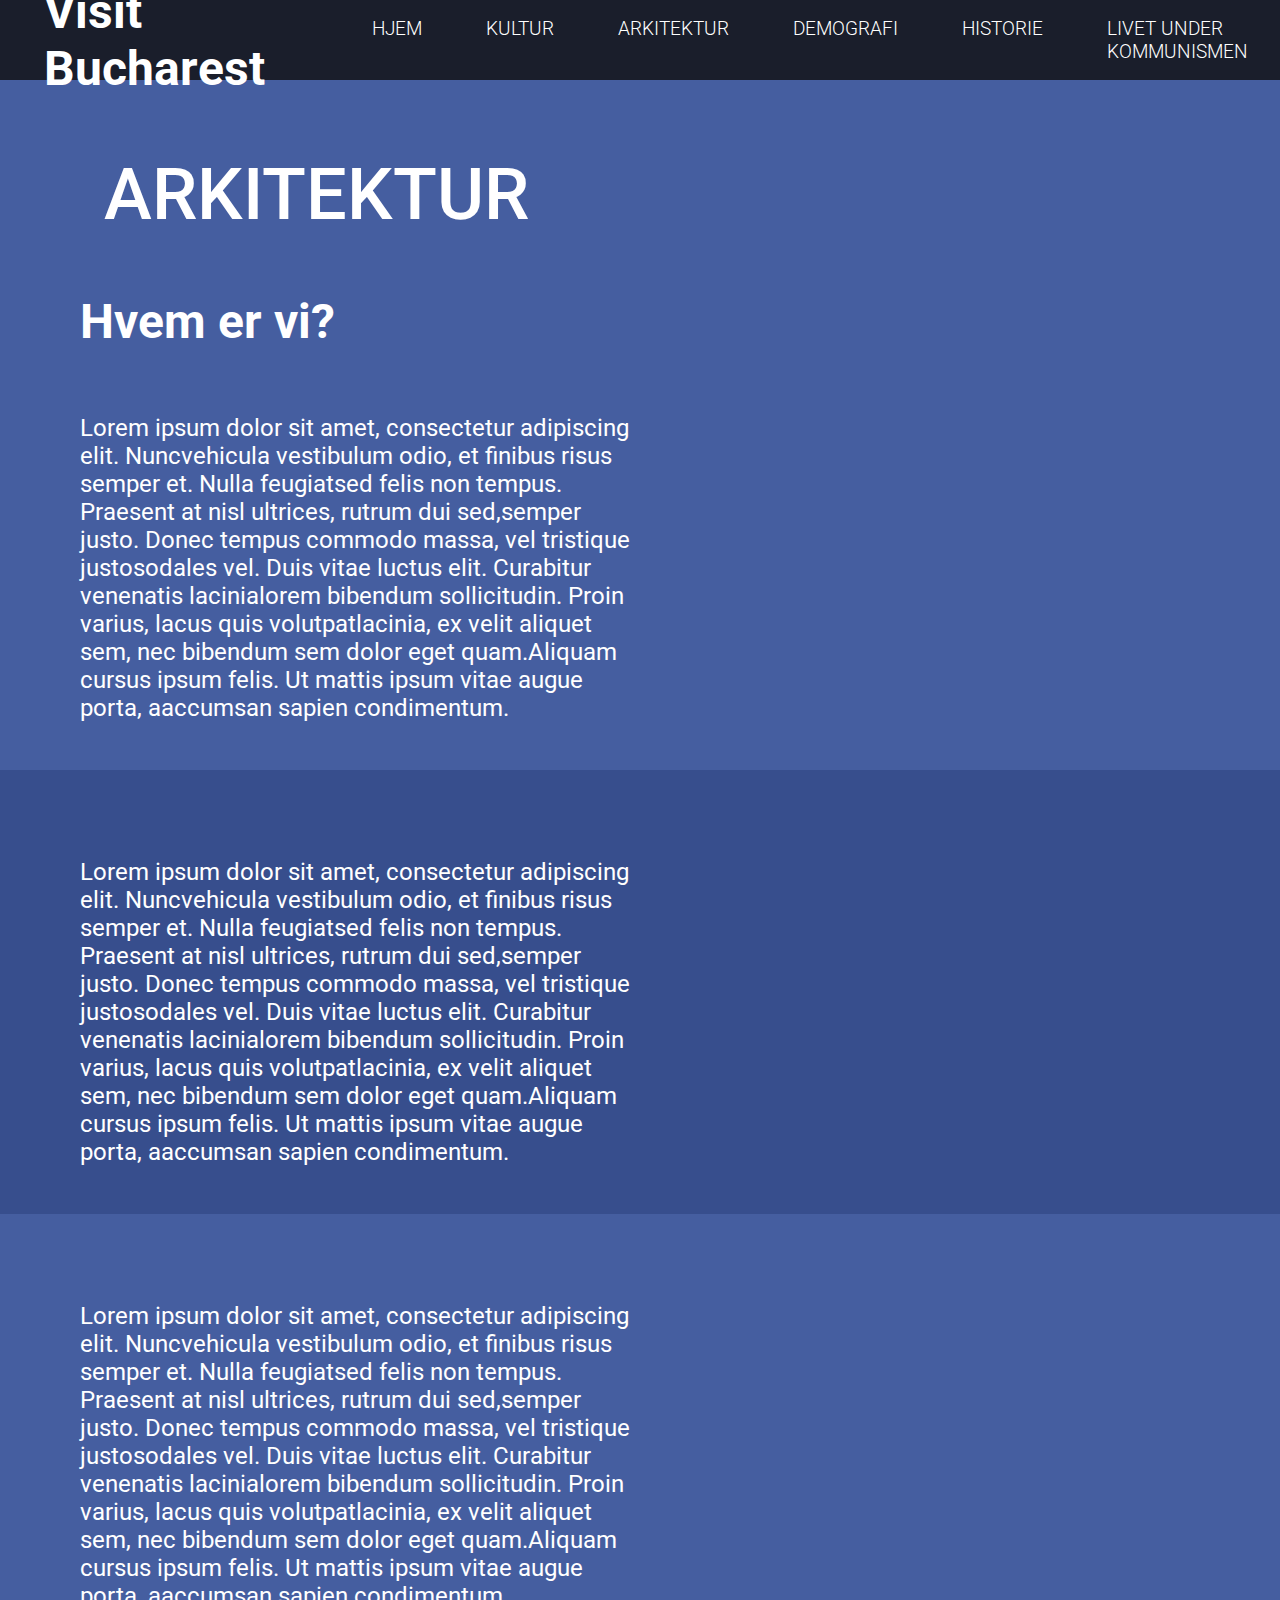
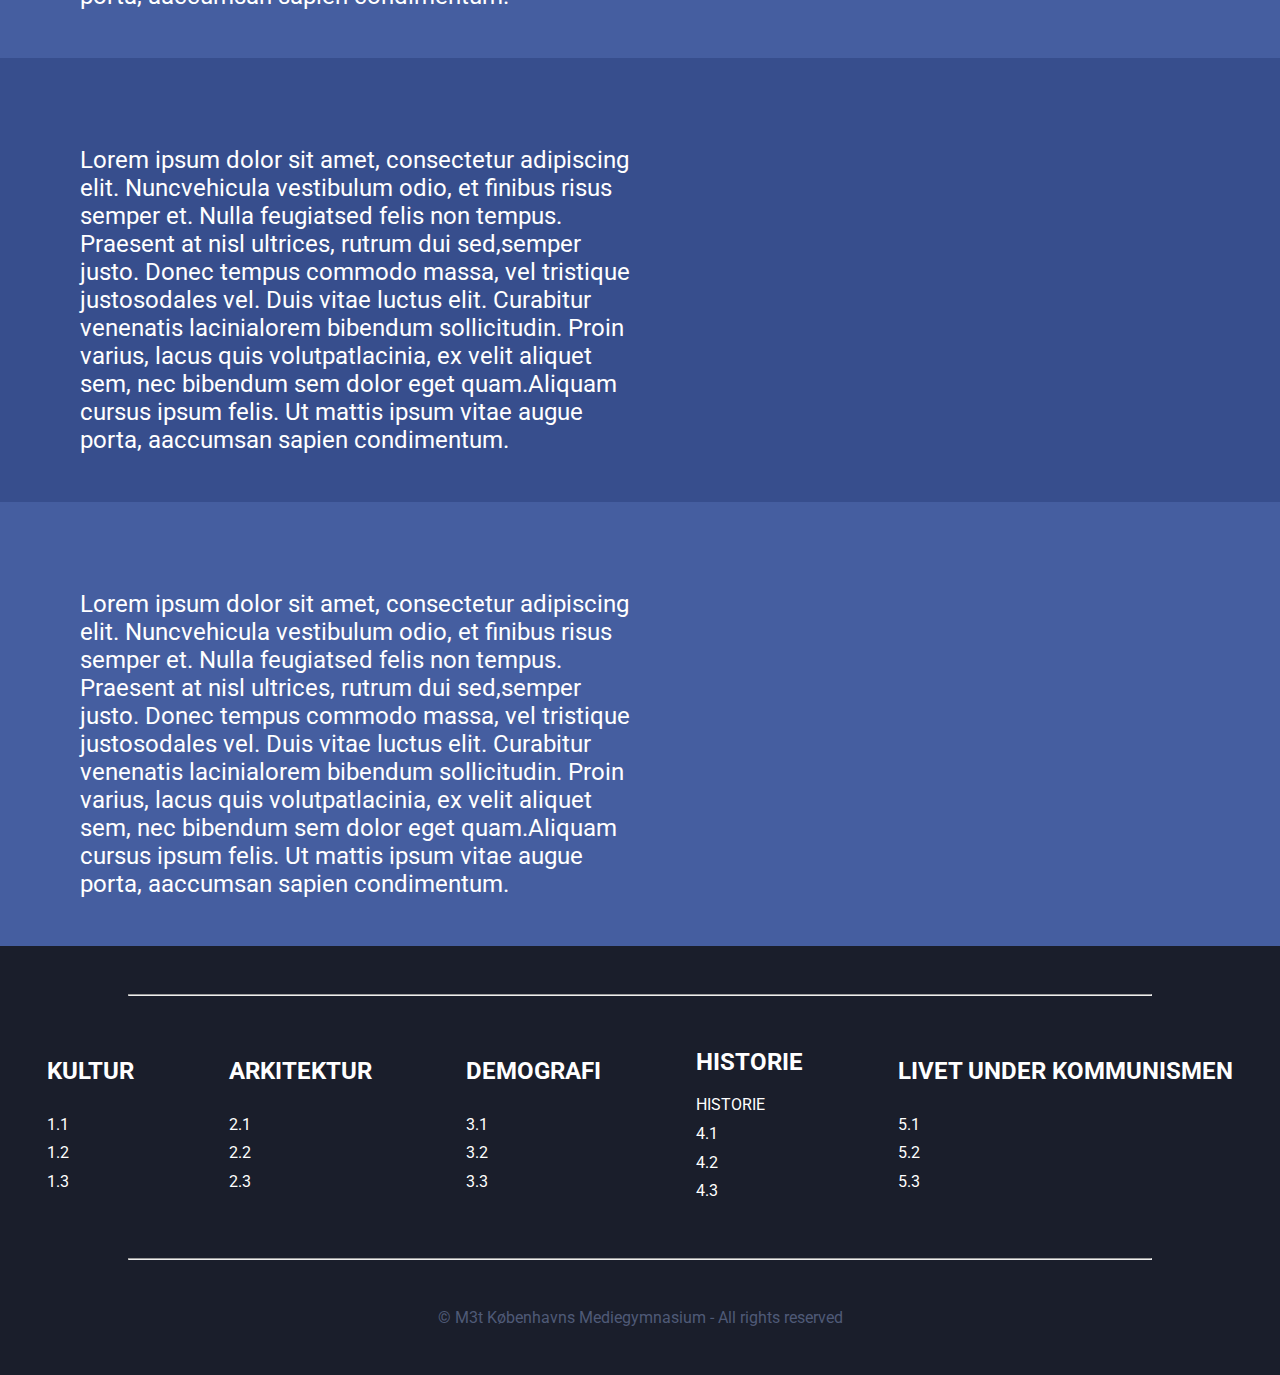
==== ARKITEKTUR.html @ 534c0a72 "Alt sat op" ====
<!-- IKKE ÆNDRE NOGET HER! GÅ LÆNGERE NED -->

<!DOCTYPE html>
<html lang="en">
  <head>
    <meta charset="UTF-8" />
    <meta http-equiv="X-UA-Compatible" content="IE=edge" />
    <meta name="viewport" content="width=device-width, initial-scale=1.0" />

    <link rel="stylesheet" href="styles.css" />
    <link rel="preconnect" href="https://fonts.googleapis.com" />
    <link rel="preconnect" href="https://fonts.gstatic.com" crossorigin />
    <link href="https://fonts.googleapis.com/css2?family=Roboto:wght@100;300;400;500;700;900&display=swap" rel="stylesheet"/>

    <script src="https://kit.fontawesome.com/5b50521b88.js" crossorigin="anonymous"></script>

    <title>Visit Bucharest</title>
    
  </head>


  <body>
    <div class="main_wrapper">
      <nav class="navbar">
        <div class="navbar-logo"><a href="index.html"><h1>Visit Bucharest</h1></a></div>
        <a href="#" class="nav-btn"><i class="fa-solid fa-bars"></i></a>
        <div class="navbar-links">
          <ul>
            <li><a href="index.html">HJEM</a></li>
            <li><a href="KULTUR.html">KULTUR</a></li>
            <li><a href="ARKITEKTUR.html">ARKITEKTUR</a></li>
            <li><a href="DEMOGRAFI.html">DEMOGRAFI</a></li>
            <li><a href="HISTORIE.html">HISTORIE</a></li>
            <li><a href="KOMMUNISMEN.html">LIVET UNDER KOMMUNISMEN</a></li>
          </ul>
        </div>
      </nav>



<!-- BEGYND AT ÆNDRE HERFRA! IKKE FØR! -->



      <!-- HER KAN I INTRODUCERE HVAD JERES SIDE HANDLER OM - MERE OVEROVDNET-->
      <!-- Jeg foreslår at i går op under View og slår Word Wrap til. Det er nemmere at overskue -->
      <div class="main-content">
        <!-- TITLE -->
        <h1 class="main-header">ARKITEKTUR</h1>
        <!-- SUBTITLE -->
        <h2 class="sub-header">Hvem er vi?</h2>
        <div class="main-info">
          <!-- TEKST -->
          <p class="main-paragraph">Lorem ipsum dolor sit amet, consectetur adipiscing elit. Nuncvehicula vestibulum odio, et finibus risus semper et. Nulla feugiatsed felis non tempus. Praesent at nisl ultrices, rutrum dui sed,semper justo. Donec tempus commodo massa, vel tristique justosodales vel. Duis vitae luctus elit. Curabitur venenatis lacinialorem bibendum sollicitudin. Proin varius, lacus quis volutpatlacinia, ex velit aliquet sem, nec bibendum sem dolor eget quam.Aliquam cursus ipsum felis. Ut mattis ipsum vitae augue porta, aaccumsan sapien condimentum.</p>
          <!-- BILLEDE -->
          <img src="" alt="" class="main-img" width="40%"/>
        </div>
      </div>

      

      <!-- CONTENT PÅ SIDEN -->

      
      <!-- Hvis i vil have forskellige baggrundsfarver på de forskellige kategorier, skal i bare 
      ændre div class fra "main-content2" til "main-content3" - i kan skifte imellem dem hver gang  -->

      <!-- HER KAN I GÅ I DYBDEN MED JERES EMNE  -->
      <div class="main-content2">
        <!-- SUBTITLE -->
        <h2 class="sub-header"></h2>
        <div class="main-info2">
          <!-- TEKST -->
          <p class="main-paragraph2">Lorem ipsum dolor sit amet, consectetur adipiscing elit. Nuncvehicula vestibulum odio, et finibus risus semper et. Nulla feugiatsed felis non tempus. Praesent at nisl ultrices, rutrum dui sed,semper justo. Donec tempus commodo massa, vel tristique justosodales vel. Duis vitae luctus elit. Curabitur venenatis lacinialorem bibendum sollicitudin. Proin varius, lacus quis volutpatlacinia, ex velit aliquet sem, nec bibendum sem dolor eget quam.Aliquam cursus ipsum felis. Ut mattis ipsum vitae augue porta, aaccumsan sapien condimentum.</p>
          <!-- BILLEDE -->
          <img src="" alt="" class="main-img2" width="40%"/>
        </div>
      </div>


      <div class="main-content3">
        <!-- SUBTITLE -->
        <h2 class="sub-header"></h2>
        <div class="main-info2">
          <!-- TEKST -->
          <p class="main-paragraph2">Lorem ipsum dolor sit amet, consectetur adipiscing elit. Nuncvehicula vestibulum odio, et finibus risus semper et. Nulla feugiatsed felis non tempus. Praesent at nisl ultrices, rutrum dui sed,semper justo. Donec tempus commodo massa, vel tristique justosodales vel. Duis vitae luctus elit. Curabitur venenatis lacinialorem bibendum sollicitudin. Proin varius, lacus quis volutpatlacinia, ex velit aliquet sem, nec bibendum sem dolor eget quam.Aliquam cursus ipsum felis. Ut mattis ipsum vitae augue porta, aaccumsan sapien condimentum.</p>
          <!-- BILLEDE -->
          <img src="" alt="" class="main-img2" width="40%"/>
        </div>
      </div>


      <div class="main-content2">
        <!-- SUBTITLE -->
        <h2 class="sub-header"></h2>
        <div class="main-info2">
          <!-- TEKST -->
          <p class="main-paragraph2">Lorem ipsum dolor sit amet, consectetur adipiscing elit. Nuncvehicula vestibulum odio, et finibus risus semper et. Nulla feugiatsed felis non tempus. Praesent at nisl ultrices, rutrum dui sed,semper justo. Donec tempus commodo massa, vel tristique justosodales vel. Duis vitae luctus elit. Curabitur venenatis lacinialorem bibendum sollicitudin. Proin varius, lacus quis volutpatlacinia, ex velit aliquet sem, nec bibendum sem dolor eget quam.Aliquam cursus ipsum felis. Ut mattis ipsum vitae augue porta, aaccumsan sapien condimentum.</p>
          <!-- BILLEDE -->
          <img src="" alt="" class="main-img2" width="40%"/>
        </div>
      </div>


      <div class="main-content3">
        <!-- SUBTITLE -->
        <h2 class="sub-header"></h2>
        <div class="main-info2">
          <!-- TEKST -->
          <p class="main-paragraph2">Lorem ipsum dolor sit amet, consectetur adipiscing elit. Nuncvehicula vestibulum odio, et finibus risus semper et. Nulla feugiatsed felis non tempus. Praesent at nisl ultrices, rutrum dui sed,semper justo. Donec tempus commodo massa, vel tristique justosodales vel. Duis vitae luctus elit. Curabitur venenatis lacinialorem bibendum sollicitudin. Proin varius, lacus quis volutpatlacinia, ex velit aliquet sem, nec bibendum sem dolor eget quam.Aliquam cursus ipsum felis. Ut mattis ipsum vitae augue porta, aaccumsan sapien condimentum.</p>
          <!-- BILLEDE -->
          <img src="" alt="" class="main-img2" width="40%"/>
        </div>
      </div>



<!-- I BEHØVER IKKE AT ÆNDRE NOGET I FOOTEREN, MEN I KAN GODT HVIS DET ER -->



      <footer class="footer">
        <hr class="footer-divider" />
        <div class="footer-links-wrapper">
          <div class="footer-links-item">
            <a href="KULTUR.html"><h2>KULTUR</h2></a>
            <a href="">1.1</a>
            <a href="">1.2</a>
            <a href="">1.3</a>
          </div>
          <div class="footer-links-item">
            <a href="ARKITEKTUR.html"><h2>ARKITEKTUR</h2></a>
            <a href="">2.1</a>
            <a href="">2.2</a>
            <a href="">2.3</a>
          </div>
          <div class="footer-links-item">
            <a href="DEMOGRAFI.html"><h2>DEMOGRAFI</h2></a>
            <a href="">3.1</a>
            <a href="">3.2</a>
            <a href="">3.3</a>
          </div>
          <div class="footer-links-item">
            <h2>HISTORIE</h2>
            <a href="HISTORIE.html">HISTORIE</a>
            <a href="">4.1</a>
            <a href="">4.2</a>
            <a href="">4.3</a>
          </div>
          <div class="footer-links-item">
            <a href="KOMMUNISMEN.html"><h2>LIVET UNDER KOMMUNISMEN</h2></a>
            <a href="">5.1</a>
            <a href="">5.2</a>
            <a href="">5.3</a>
          </div>
        </div>

        <hr class="footer-divider" />

        <div class="website-rights">
          <p>© M3t Københavns Mediegymnasium - All rights reserved</p>
        </div>
      </footer>
    </div>
  </body>
</html>
---- styles.css ----
/*  Definitions  */

:root {
    --light-blue: #455ea0;
    --dark-blue: #1a1e2b;
    --orange: #ef421c;
}

* {
    box-sizing: border-box;
    font-family: 'Roboto', sans-serif;
    -ms-overflow-style: none;
    scrollbar-width: none;
    list-style: none;
}

/*  Styling  */

body {
    padding: 0;
    margin: 0;
    background-color: var(--light-blue);
}

.main-wrapper {
    width: 100%;
}

.navbar {
    height: 5rem;
    display: flex;
    justify-content: space-between;
    align-items: center;
    background-color: var(--dark-blue);
    color: #fff;
}

.navbar-logo a {
    margin: .5rem .75rem;
    text-decoration: none;
    color: #fff;
    padding: 2rem;
    display: block;
    font-size: 1.5rem;
    transition: .3s;
    font-weight: 300;
    list-style: none;

}

.navbar-links ul {
    margin: 0;
    padding: 0;
    display: flex;
}

.navbar-links li {
    list-style: none;
}

.navbar-links li a {
    text-decoration: none;
    color: #fff;
    padding: 2rem;
    display: block;
    font-size: 1.2rem;
    transition: .3s;
    font-weight: 300;
}

.navbar-links li a:hover{
    color: var(--orange);
}

.nav-btn {
    display: none;
    flex-direction: column;
    justify-content: space-between;
    position: absolute;
    top: .5rem;
    right: .5rem;
    padding:.5rem 1rem;
    font-size: 2.75rem;
    color: #fff;
    text-decoration: none;
}

.main-content {
    padding: 1.5rem 5rem;
}

.main-info {
    display: flex;
}

.main-content h1 {
    font-size: 4.5rem;
    color: #fff;
    padding-bottom: .5rem;
    padding-left: 1.5rem;
    font-weight: 500;
}

.main-content p {
    color: #fff;
    font-size: 1.5rem;
    max-width:  50%;
}

.main-content h2 {
    color: #fff;
    font-size: 3rem;
}   

.main-img {
    padding: 1.5rem 3rem;
}

.main-content2 {
    padding: 1.5rem 5rem;
    background-color: #374e8d;
}

.main-info2 {
    display: flex;
}

.main-content2 h1 {
    font-size: 4.5rem;
    color: #fff;
    padding-bottom: .5rem;
    padding-left: 1.5rem;
    font-weight: 500;
}

.main-content2 p {
    color: #fff;
    font-size: 1.5rem;
    max-width:  50%;
}

.main-content2 h2 {
    color: #fff;
    font-size: 3rem;
}   

.main-img2 {
    padding: 1.5rem 3rem;
}

.main-content3 {
    padding: 1.5rem 5rem;
}

.main-info3 {
    display: flex;
}

.main-content3 h1 {
    font-size: 4.5rem;
    color: #fff;
    padding-bottom: .5rem;
    padding-left: 1.5rem;
    font-weight: 500;
}

.main-content3 p {
    color: #fff;
    font-size: 1.5rem;
    max-width:  50%;
}

.main-content3 h2 {
    color: #fff;
    font-size: 3rem;
}   

.main-img3 {
    padding: 1.5rem 3rem;
}

.main-hashtag {
    display: flex;
    justify-content: center;
}

.footer {
    padding: 1rem 0 2rem 0;
    background-color: var(--dark-blue);
    
}

.footer-links-wrapper {
    display: flex;
    justify-content: space-around;
    align-items: center;
    margin-bottom: 3rem;
}

.footer-links-item {
    color: #fff;
    display: flex;
    flex-direction: column;
}

.footer-links-item a {
    padding-bottom: .6rem;
    color: #fff;
    text-decoration: none;
    transition: .3s;
}

.footer-links-item a:hover {
    color: var(--orange);
}

.footer-divider {
    color: #4f5a77;
    margin: 2rem 10% 2rem 10%;
}

.sponsors {
    display: flex;
    justify-content: space-around;
    align-items: center;
}

.img-sponsor {
    width: 12.5rem;
}

.website-rights {
    color: #4f5a77;
    display: flex;
    justify-content: center;
}

@media screen and (max-width: 1023px) {
    .nav-btn {
        display: flex;
    }

    .navbar-links {
        display: none;
    }

    .img-sponsor {
        width: 6rem;
    }

    .main-content {
        text-align: center;
    }

    .main-info {    
        flex-direction: column;
        align-items: center;
        margin: 0;
    }
}
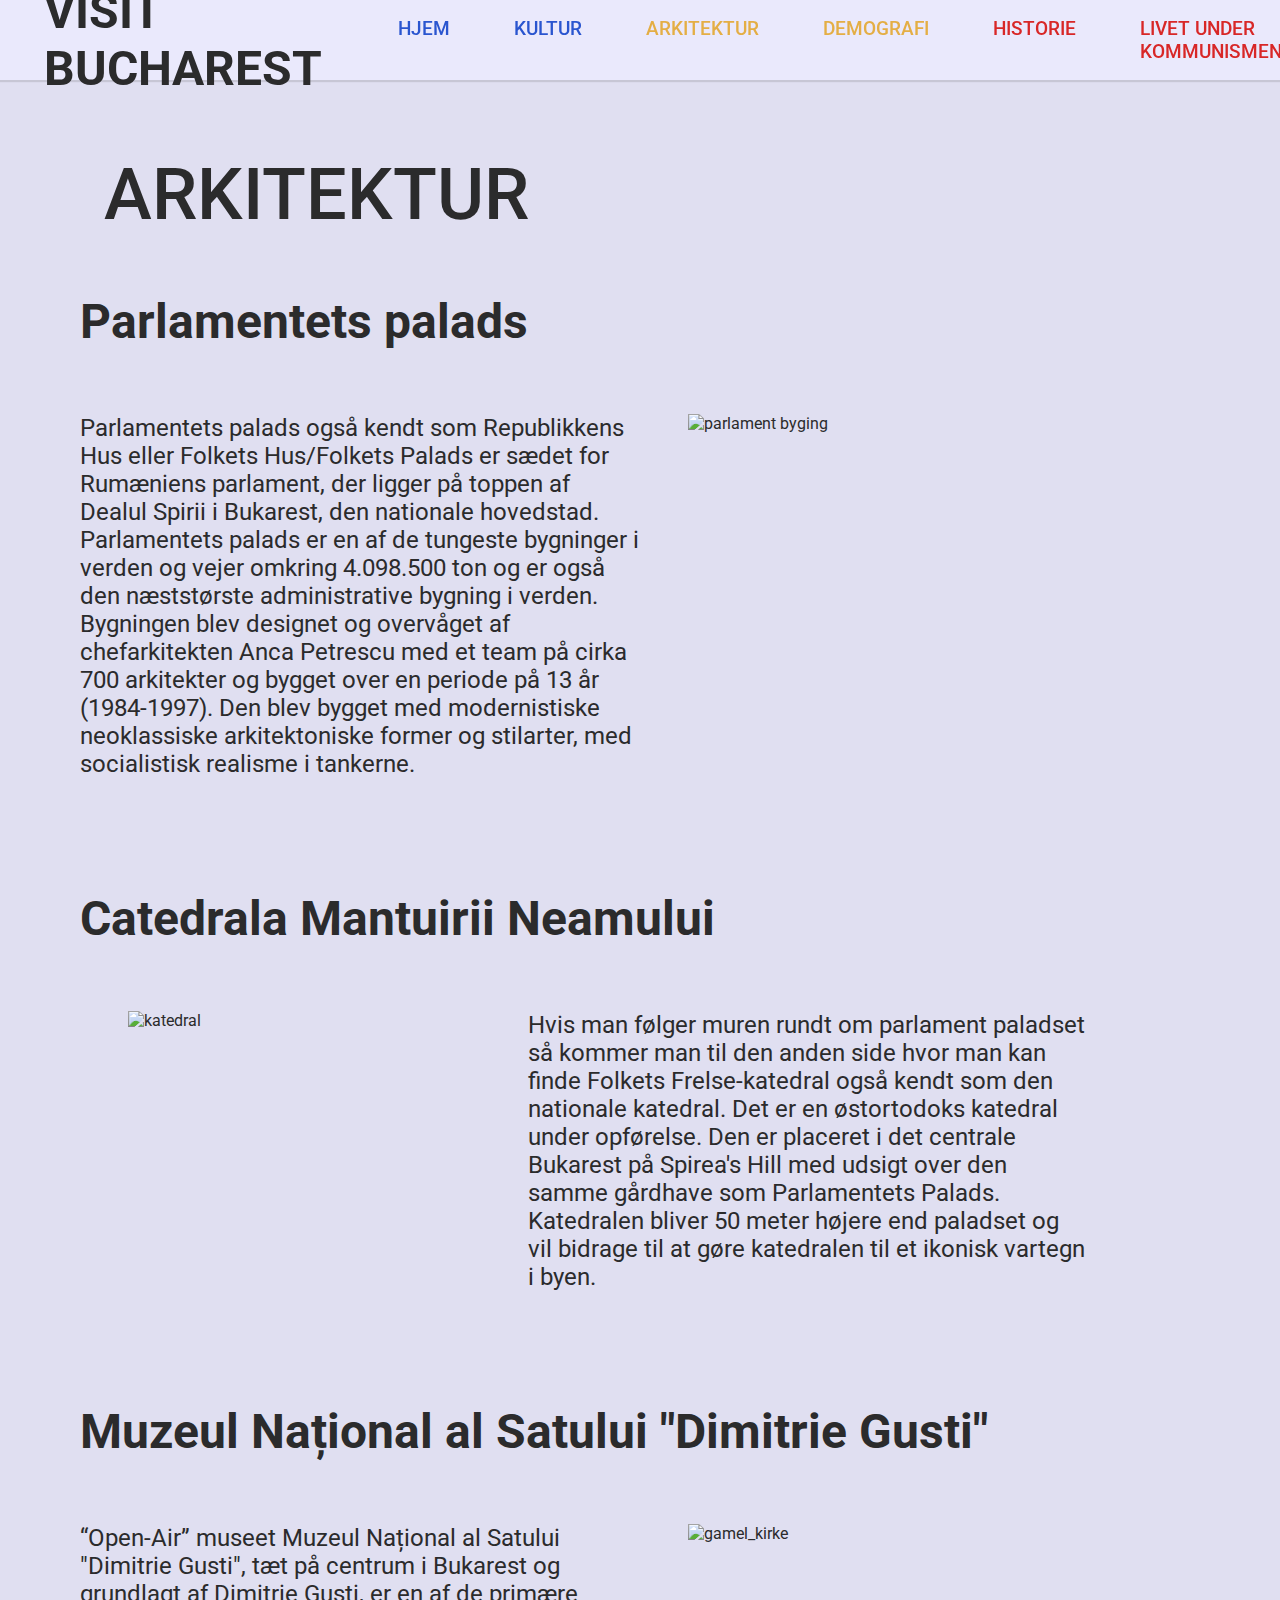
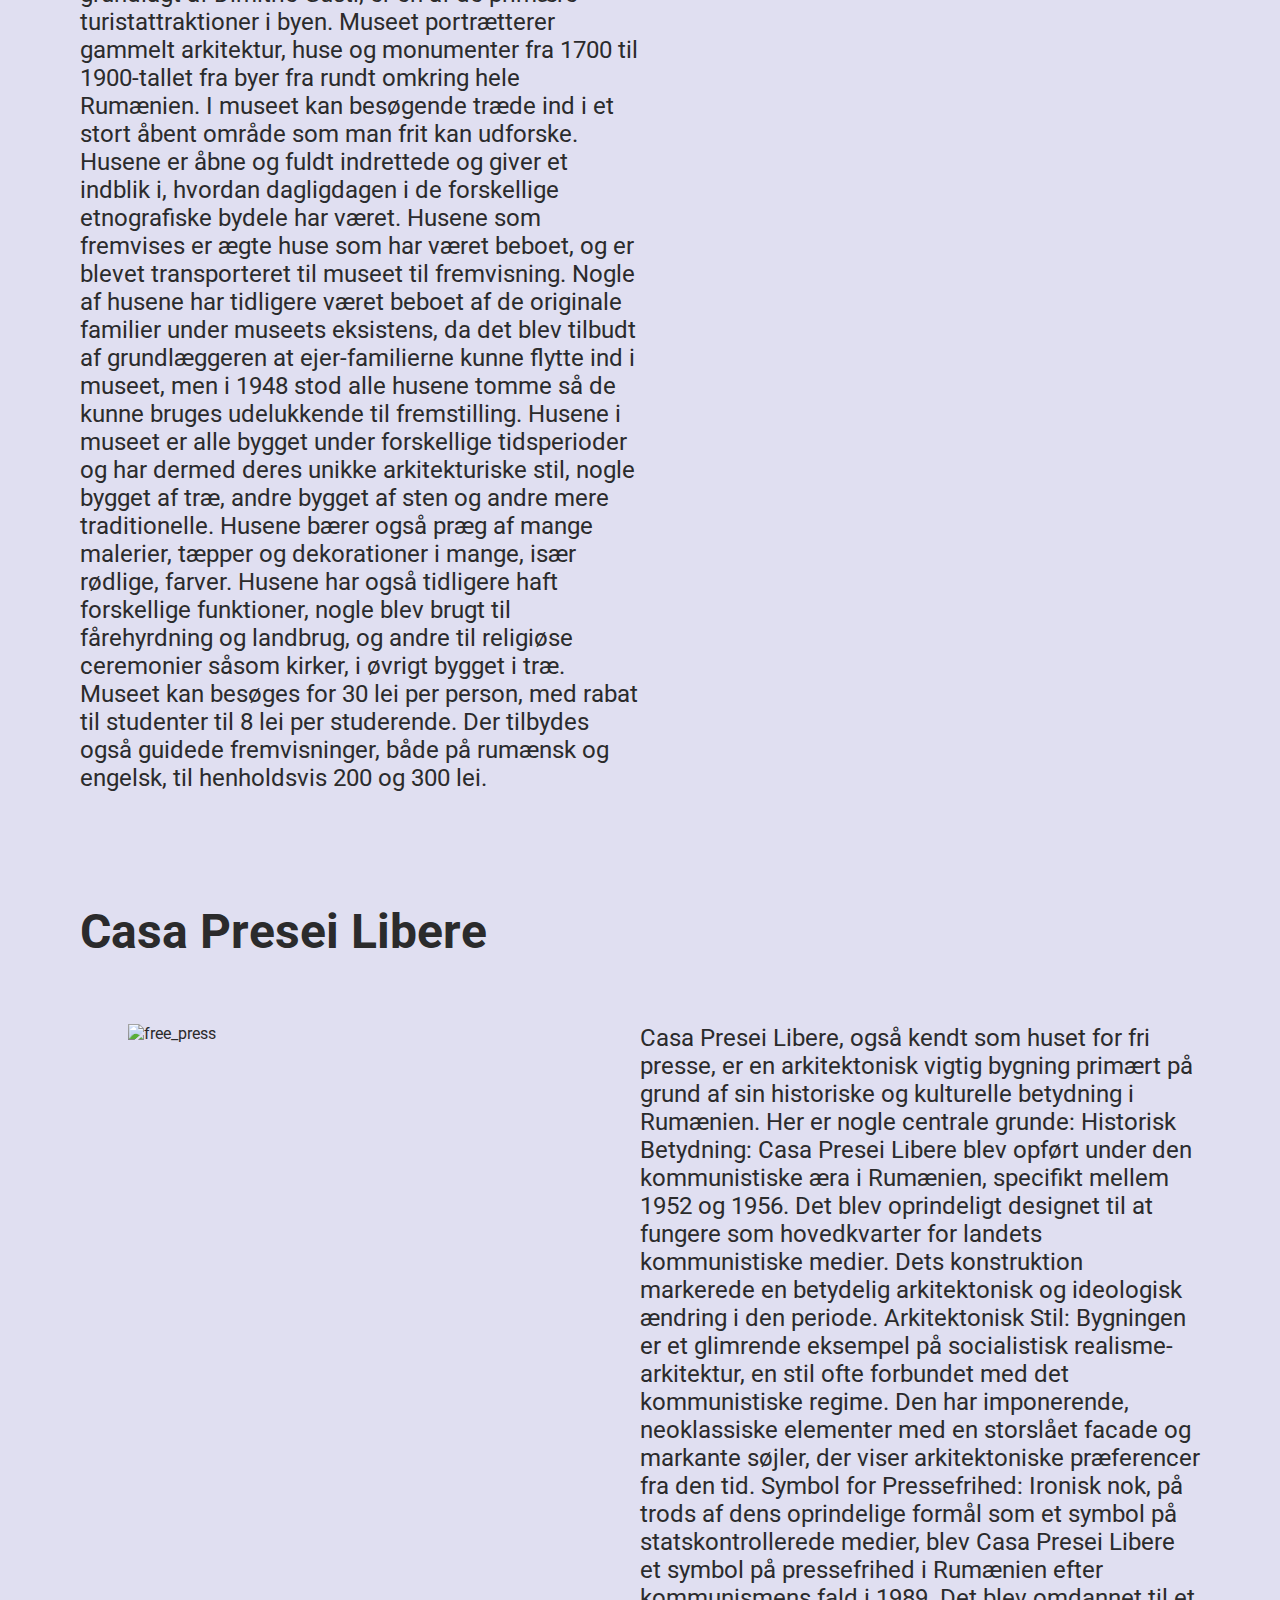
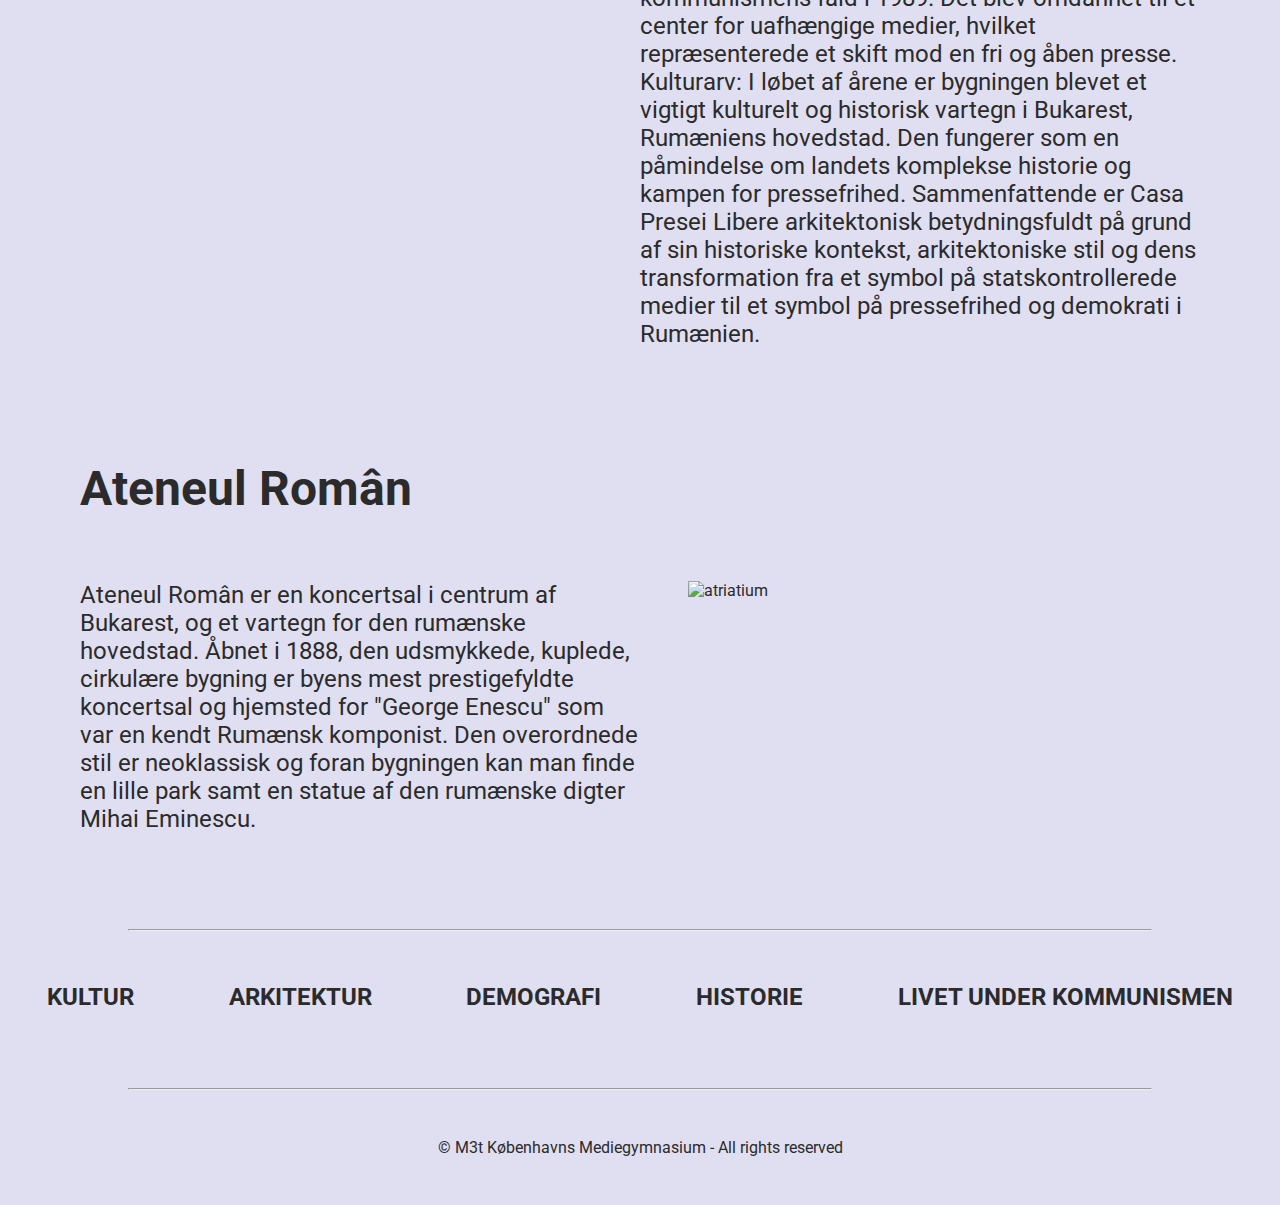
==== commit fee64b3d: "Changed footer on all pages" ====
--- a/ARKITEKTUR.html
+++ b/ARKITEKTUR.html
@@ -45,16 +45,16 @@
 
       <!-- HER KAN I INTRODUCERE HVAD JERES SIDE HANDLER OM - MERE OVEROVDNET-->
       <!-- Jeg foreslår at i går op under View og slår Word Wrap til. Det er nemmere at overskue -->
-      <div class="main-content">
+      <div class="main-content" id="traditionelt">
         <!-- TITLE -->
         <h1 class="main-header">ARKITEKTUR</h1>
         <!-- SUBTITLE -->
-        <h2 class="sub-header">Hvem er vi?</h2>
+        <h2 class="sub-header">Parlamentets palads</h2>
         <div class="main-info">
           <!-- TEKST -->
-          <p class="main-paragraph">Lorem ipsum dolor sit amet, consectetur adipiscing elit. Nuncvehicula vestibulum odio, et finibus risus semper et. Nulla feugiatsed felis non tempus. Praesent at nisl ultrices, rutrum dui sed,semper justo. Donec tempus commodo massa, vel tristique justosodales vel. Duis vitae luctus elit. Curabitur venenatis lacinialorem bibendum sollicitudin. Proin varius, lacus quis volutpatlacinia, ex velit aliquet sem, nec bibendum sem dolor eget quam.Aliquam cursus ipsum felis. Ut mattis ipsum vitae augue porta, aaccumsan sapien condimentum.</p>
+          <p class="main-paragraph">Parlamentets palads også kendt som Republikkens Hus eller Folkets Hus/Folkets Palads er sædet for Rumæniens parlament, der ligger på toppen af Dealul Spirii i Bukarest, den nationale hovedstad. Parlamentets palads er en af ​​de tungeste bygninger i verden og vejer omkring 4.098.500 ton og er også den næststørste administrative bygning i verden. Bygningen blev designet og overvåget af chefarkitekten Anca Petrescu med et team på cirka 700 arkitekter og bygget over en periode på 13 år (1984-1997). Den blev bygget med modernistiske neoklassiske arkitektoniske former og stilarter, med socialistisk realisme i tankerne. </p>
           <!-- BILLEDE -->
-          <img src="" alt="" class="main-img" width="40%"/>
+          <img src="ARKITEKTUR\img\parlament.jpg" alt="parlament byging" class="main-img" width="50%" height="50%"/>
         </div>
       </div>
 
@@ -69,48 +69,63 @@
       <!-- HER KAN I GÅ I DYBDEN MED JERES EMNE  -->
       <div class="main-content2">
         <!-- SUBTITLE -->
-        <h2 class="sub-header"></h2>
+        <h2 class="sub-header">Catedrala Mantuirii Neamului</h2>
         <div class="main-info2">
+          <!-- BILLEDE -->
+          <img src="ARKITEKTUR\img\katedral.jpg" alt="katedral" class="main-img2" width="40%"/>
           <!-- TEKST -->
-          <p class="main-paragraph2">Lorem ipsum dolor sit amet, consectetur adipiscing elit. Nuncvehicula vestibulum odio, et finibus risus semper et. Nulla feugiatsed felis non tempus. Praesent at nisl ultrices, rutrum dui sed,semper justo. Donec tempus commodo massa, vel tristique justosodales vel. Duis vitae luctus elit. Curabitur venenatis lacinialorem bibendum sollicitudin. Proin varius, lacus quis volutpatlacinia, ex velit aliquet sem, nec bibendum sem dolor eget quam.Aliquam cursus ipsum felis. Ut mattis ipsum vitae augue porta, aaccumsan sapien condimentum.</p>
-          <!-- BILLEDE -->
-          <img src="" alt="" class="main-img2" width="40%"/>
+          <p class="main-paragraph2">Hvis man følger muren rundt om parlament paladset så kommer man til den anden side hvor man kan finde Folkets Frelse-katedral også kendt som den nationale katedral. Det er en østortodoks katedral under opførelse. Den er placeret i det centrale Bukarest på Spirea's Hill med udsigt over den samme gårdhave som Parlamentets Palads. Katedralen bliver 50 meter højere end paladset og vil bidrage til at gøre katedralen til et ikonisk vartegn i byen.</p>
+
         </div>
       </div>
 
 
       <div class="main-content3">
         <!-- SUBTITLE -->
-        <h2 class="sub-header"></h2>
+        <h2 class="sub-header">Muzeul Național al Satului "Dimitrie Gusti"</h2>
         <div class="main-info2">
           <!-- TEKST -->
-          <p class="main-paragraph2">Lorem ipsum dolor sit amet, consectetur adipiscing elit. Nuncvehicula vestibulum odio, et finibus risus semper et. Nulla feugiatsed felis non tempus. Praesent at nisl ultrices, rutrum dui sed,semper justo. Donec tempus commodo massa, vel tristique justosodales vel. Duis vitae luctus elit. Curabitur venenatis lacinialorem bibendum sollicitudin. Proin varius, lacus quis volutpatlacinia, ex velit aliquet sem, nec bibendum sem dolor eget quam.Aliquam cursus ipsum felis. Ut mattis ipsum vitae augue porta, aaccumsan sapien condimentum.</p>
+          <p class="main-paragraph2">“Open-Air” museet Muzeul Național al Satului "Dimitrie Gusti", tæt på centrum i Bukarest og grundlagt af Dimitrie Gusti, er en af de primære turistattraktioner i byen. Museet portrætterer gammelt arkitektur, huse og monumenter fra 1700 til 1900-tallet fra byer fra rundt omkring hele Rumænien. I museet kan besøgende træde ind i et stort åbent område som man frit kan udforske. Husene er åbne og fuldt indrettede og giver et indblik i, hvordan dagligdagen i de forskellige etnografiske bydele har været. Husene som fremvises er ægte huse som har været beboet, og er blevet transporteret til museet til fremvisning. Nogle af husene har tidligere været beboet af de originale familier under museets eksistens, da det blev tilbudt af grundlæggeren at ejer-familierne kunne flytte ind i museet, men i 1948 stod alle husene tomme så de kunne bruges udelukkende til fremstilling. Husene i museet er alle bygget under forskellige tidsperioder og har dermed deres unikke arkitekturiske stil, nogle bygget af træ, andre bygget af sten og andre mere traditionelle. Husene bærer også præg af mange malerier, tæpper og dekorationer i mange, især rødlige, farver. Husene har også tidligere haft forskellige funktioner, nogle blev brugt til fårehyrdning og landbrug, og andre til religiøse ceremonier såsom kirker, i øvrigt bygget i træ.
+
+            Museet kan besøges for 30 lei per person, med rabat til studenter til 8 lei per studerende. Der tilbydes også guidede fremvisninger, både på rumænsk og engelsk, til henholdsvis 200 og 300 lei.</p>
           <!-- BILLEDE -->
-          <img src="" alt="" class="main-img2" width="40%"/>
+          <img src="ARKITEKTUR\img\kirke.jpg" alt="gamel_kirke" class="main-img2" width="50%" height="50%"/>
         </div>
       </div>
 
 
       <div class="main-content2">
         <!-- SUBTITLE -->
-        <h2 class="sub-header"></h2>
+        <h2 class="sub-header">Casa Presei Libere</h2>
         <div class="main-info2">
+          <!-- BILLEDE -->
+          <img src="ARKITEKTUR\img\press.jpg" alt="free_press" class="main-img2" width="50%" height="50%"/>
           <!-- TEKST -->
-          <p class="main-paragraph2">Lorem ipsum dolor sit amet, consectetur adipiscing elit. Nuncvehicula vestibulum odio, et finibus risus semper et. Nulla feugiatsed felis non tempus. Praesent at nisl ultrices, rutrum dui sed,semper justo. Donec tempus commodo massa, vel tristique justosodales vel. Duis vitae luctus elit. Curabitur venenatis lacinialorem bibendum sollicitudin. Proin varius, lacus quis volutpatlacinia, ex velit aliquet sem, nec bibendum sem dolor eget quam.Aliquam cursus ipsum felis. Ut mattis ipsum vitae augue porta, aaccumsan sapien condimentum.</p>
-          <!-- BILLEDE -->
-          <img src="" alt="" class="main-img2" width="40%"/>
+          <p class="main-paragraph2">Casa Presei Libere, også kendt som huset for fri presse, er en arkitektonisk vigtig bygning primært på grund af sin historiske og kulturelle betydning i Rumænien. Her er nogle centrale grunde:
+
+            Historisk Betydning: Casa Presei Libere blev opført under den kommunistiske æra i Rumænien, specifikt mellem 1952 og 1956. Det blev oprindeligt designet til at fungere som hovedkvarter for landets kommunistiske medier. Dets konstruktion markerede en betydelig arkitektonisk og ideologisk ændring i den periode.
+            
+            Arkitektonisk Stil: Bygningen er et glimrende eksempel på socialistisk realisme-arkitektur, en stil ofte forbundet med det kommunistiske regime. Den har imponerende, neoklassiske elementer med en storslået facade og markante søjler, der viser arkitektoniske præferencer fra den tid.
+            
+            Symbol for Pressefrihed: Ironisk nok, på trods af dens oprindelige formål som et symbol på statskontrollerede medier, blev Casa Presei Libere et symbol på pressefrihed i Rumænien efter kommunismens fald i 1989. Det blev omdannet til et center for uafhængige medier, hvilket repræsenterede et skift mod en fri og åben presse.
+            
+            Kulturarv: I løbet af årene er bygningen blevet et vigtigt kulturelt og historisk vartegn i Bukarest, Rumæniens hovedstad. Den fungerer som en påmindelse om landets komplekse historie og kampen for pressefrihed.
+            
+            Sammenfattende er Casa Presei Libere arkitektonisk betydningsfuldt på grund af sin historiske kontekst, arkitektoniske stil og dens transformation fra et symbol på statskontrollerede medier til et symbol på pressefrihed og demokrati i Rumænien.</p>
+          
         </div>
       </div>
 
 
       <div class="main-content3">
         <!-- SUBTITLE -->
-        <h2 class="sub-header"></h2>
+        <h2 class="sub-header">Ateneul Român</h2>
         <div class="main-info2">
           <!-- TEKST -->
-          <p class="main-paragraph2">Lorem ipsum dolor sit amet, consectetur adipiscing elit. Nuncvehicula vestibulum odio, et finibus risus semper et. Nulla feugiatsed felis non tempus. Praesent at nisl ultrices, rutrum dui sed,semper justo. Donec tempus commodo massa, vel tristique justosodales vel. Duis vitae luctus elit. Curabitur venenatis lacinialorem bibendum sollicitudin. Proin varius, lacus quis volutpatlacinia, ex velit aliquet sem, nec bibendum sem dolor eget quam.Aliquam cursus ipsum felis. Ut mattis ipsum vitae augue porta, aaccumsan sapien condimentum.</p>
+          <p class="main-paragraph2">Ateneul Român er en koncertsal i centrum af Bukarest, og et vartegn for den rumænske hovedstad. Åbnet i 1888, den udsmykkede, kuplede, cirkulære bygning er byens mest prestigefyldte koncertsal og hjemsted for "George Enescu" som var en kendt Rumænsk komponist. 
+            Den overordnede stil er neoklassisk og foran bygningen kan man finde en lille park samt en statue af den rumænske digter Mihai Eminescu.</p>
           <!-- BILLEDE -->
-          <img src="" alt="" class="main-img2" width="40%"/>
+          <img src="ARKITEKTUR\img\atriarium.jpg" alt="atriatium" class="main-img2" width="50%"height="50%"/>
         </div>
       </div>
 
@@ -124,44 +139,37 @@
         <hr class="footer-divider" />
         <div class="footer-links-wrapper">
           <div class="footer-links-item">
-            <a href="KULTUR.html"><h2>KULTUR</h2></a>
-            <a href="">1.1</a>
-            <a href="">1.2</a>
-            <a href="">1.3</a>
+            <a href="KULTUR.html">
+              <h2>KULTUR</h2>
+            </a>
           </div>
           <div class="footer-links-item">
-            <a href="ARKITEKTUR.html"><h2>ARKITEKTUR</h2></a>
-            <a href="">2.1</a>
-            <a href="">2.2</a>
-            <a href="">2.3</a>
+            <a href="ARKITEKTUR.html">
+              <h2>ARKITEKTUR</h2>
+            </a>
           </div>
           <div class="footer-links-item">
-            <a href="DEMOGRAFI.html"><h2>DEMOGRAFI</h2></a>
-            <a href="">3.1</a>
-            <a href="">3.2</a>
-            <a href="">3.3</a>
+            <a href="DEMOGRAFI.html">
+              <h2>DEMOGRAFI</h2>
+            </a>
           </div>
           <div class="footer-links-item">
-            <h2>HISTORIE</h2>
-            <a href="HISTORIE.html">HISTORIE</a>
-            <a href="">4.1</a>
-            <a href="">4.2</a>
-            <a href="">4.3</a>
+            <a href="HISTORIE.html"><h2>HISTORIE</h2></a>
           </div>
           <div class="footer-links-item">
-            <a href="KOMMUNISMEN.html"><h2>LIVET UNDER KOMMUNISMEN</h2></a>
-            <a href="">5.1</a>
-            <a href="">5.2</a>
-            <a href="">5.3</a>
+            <a href="KOMMUNISMEN.html">
+              <h2>LIVET UNDER KOMMUNISMEN</h2>
+            </a>
           </div>
         </div>
 
         <hr class="footer-divider" />
 
         <div class="website-rights">
-          <p>© M3t Københavns Mediegymnasium - All rights reserved</p>
+          <p>&copy; M3t Københavns Mediegymnasium - All rights reserved</p>
         </div>
       </footer>
+      
     </div>
   </body>
 </html>
--- a/styles.css
+++ b/styles.css
@@ -1,260 +1,289 @@
 /*  Definitions  */
 
+
+/* use names like --primary instead of actual colors */
+/* that way we can easily change how the website looks */
 :root {
-    --light-blue: #455ea0;
-    --dark-blue: #1a1e2b;
-    --orange: #ef421c;
+  --text: #2b2b2c;
+  --background: #E0DFF1;
+  --primary: #EAE9FC;
+  --secondary: #e4ae45;
+  --accent: #2a55cf;
+
+  --romania-red: #d82727;
 }
 
 * {
-    box-sizing: border-box;
-    font-family: 'Roboto', sans-serif;
-    -ms-overflow-style: none;
-    scrollbar-width: none;
-    list-style: none;
+  box-sizing: border-box;
+  font-family: 'Roboto', sans-serif;
+  -ms-overflow-style: none;
+  scrollbar-width: none;
+  list-style: none;
+
+  color: var(--text);
 }
 
 /*  Styling  */
 
 body {
-    padding: 0;
+  padding: 0;
+  margin: 0;
+  background-color: var(--background);
+}
+
+.main-wrapper {
+  width: 100%;
+}
+
+.navbar {
+  height: 5rem;
+  display: flex;
+  justify-content: space-between;
+  align-items: center;
+  background-color: var(--primary);
+  color: var(--primary);
+  position: sticky;
+  top: 0px;
+  z-index: 69;
+  box-shadow: #22222222 1px 1px 1px 1px;
+}
+
+.navbar-logo a {
+  margin: .5rem .75rem;
+  text-decoration: none;
+  color: var(--accent);
+  padding: 2rem;
+  display: block;
+  font-size: 1.5rem;
+  transition: .3s;
+  font-weight: 300;
+  list-style: none;
+}
+
+.navbar-logo a * {
+  text-transform: uppercase;
+}
+
+.navbar-links ul {
+  margin: 0;
+  padding: 0;
+  display: flex;
+}
+
+.navbar-links li {
+  list-style: none;
+}
+
+.navbar-links li a {
+  text-decoration: none;
+  color: var(--accent);
+  padding: 2rem;
+  display: block;
+  font-size: 1.2rem;
+  transition: .3s;
+  font-weight: 500;
+}
+
+.navbar-links li:nth-child(-n + 2) a {
+  color: var(--accent);
+}
+
+.navbar-links li:nth-child(n+3):nth-child(-n+4) a {
+  color: var(--secondary);
+}
+
+
+.navbar-links li:nth-child(n+5):nth-child(-n+6) a {
+  color: var(--romania-red);
+}
+
+.navbar-links li a:hover {
+  transform: scale(115%);
+}
+
+.nav-btn {
+  display: none;
+  flex-direction: column;
+  justify-content: space-between;
+  position: absolute;
+  top: .5rem;
+  right: .5rem;
+  padding: .5rem 1rem;
+  font-size: 2.75rem;
+  color: var(--text);
+  text-decoration: none;
+}
+
+.main-content {
+  padding: 1.5rem 5rem;
+}
+
+.main-info {
+  display: flex;
+}
+
+.main-content h1 {
+  font-size: 4.5rem;
+  color: var(--text);
+  padding-bottom: .5rem;
+  padding-left: 1.5rem;
+  font-weight: 500;
+}
+
+.main-content p {
+  color: var(--text);
+  font-size: 1.5rem;
+  max-width: 50%;
+}
+
+.main-content h2 {
+  color: var(--text);
+  font-size: 3rem;
+}
+
+.main-img {
+  padding: 1.5rem 3rem;
+}
+
+.main-content2 {
+  padding: 1.5rem 5rem;
+  background-color: var(--background);
+}
+
+.main-info2 {
+  display: flex;
+}
+
+.main-content2 h1 {
+  font-size: 4.5rem;
+  color: var(--text);
+  padding-bottom: .5rem;
+  padding-left: 1.5rem;
+  font-weight: 500;
+}
+
+.main-content2 p {
+  color: var(--text);
+  font-size: 1.5rem;
+  max-width: 50%;
+}
+
+.main-content2 h2 {
+  color: var(--text);
+  font-size: 3rem;
+}
+
+.main-img2 {
+  padding: 1.5rem 3rem;
+}
+
+.main-content3 {
+  padding: 1.5rem 5rem;
+}
+
+.main-info3 {
+  display: flex;
+}
+
+.main-content3 h1 {
+  font-size: 4.5rem;
+  color: var(--text);
+  padding-bottom: .5rem;
+  padding-left: 1.5rem;
+  font-weight: 500;
+}
+
+.main-content3 p {
+  color: var(--text);
+  font-size: 1.5rem;
+  max-width: 50%;
+}
+
+.main-content3 h2 {
+  color: var(--text);
+  font-size: 3rem;
+}
+
+.main-img3 {
+  padding: 1.5rem 3rem;
+}
+
+.main-hashtag {
+  display: flex;
+  justify-content: center;
+}
+
+.footer {
+  padding: 1rem 0 2rem 0;
+  background-color: var(--background);
+
+}
+
+.footer-links-wrapper {
+  display: flex;
+  justify-content: space-around;
+  align-items: center;
+  margin-bottom: 3rem;
+}
+
+.footer-links-item {
+  color: var(--text);
+  display: flex;
+  flex-direction: column;
+}
+
+.footer-links-item a {
+  padding-bottom: .6rem;
+  color: var(--text);
+  text-decoration: none;
+  transition: .3s;
+}
+
+.footer-links-item a:hover {
+  color: var(--accent);
+}
+
+.footer-divider {
+  color: #4f5a77;
+  margin: 2rem 10% 2rem 10%;
+}
+
+.sponsors {
+  display: flex;
+  justify-content: space-around;
+  align-items: center;
+}
+
+.img-sponsor {
+  width: 12.5rem;
+}
+
+.website-rights {
+  color: #4f5a77;
+  display: flex;
+  justify-content: center;
+}
+
+@media screen and (max-width: 1023px) {
+  .nav-btn {
+    display: flex;
+  }
+
+  .navbar-links {
+    display: none;
+  }
+
+  .img-sponsor {
+    width: 6rem;
+  }
+
+  .main-content {
+    text-align: center;
+  }
+
+  .main-info {
+    flex-direction: column;
+    align-items: center;
     margin: 0;
-    background-color: var(--light-blue);
-}
-
-.main-wrapper {
-    width: 100%;
-}
-
-.navbar {
-    height: 5rem;
-    display: flex;
-    justify-content: space-between;
-    align-items: center;
-    background-color: var(--dark-blue);
-    color: #fff;
-}
-
-.navbar-logo a {
-    margin: .5rem .75rem;
-    text-decoration: none;
-    color: #fff;
-    padding: 2rem;
-    display: block;
-    font-size: 1.5rem;
-    transition: .3s;
-    font-weight: 300;
-    list-style: none;
-
-}
-
-.navbar-links ul {
-    margin: 0;
-    padding: 0;
-    display: flex;
-}
-
-.navbar-links li {
-    list-style: none;
-}
-
-.navbar-links li a {
-    text-decoration: none;
-    color: #fff;
-    padding: 2rem;
-    display: block;
-    font-size: 1.2rem;
-    transition: .3s;
-    font-weight: 300;
-}
-
-.navbar-links li a:hover{
-    color: var(--orange);
-}
-
-.nav-btn {
-    display: none;
-    flex-direction: column;
-    justify-content: space-between;
-    position: absolute;
-    top: .5rem;
-    right: .5rem;
-    padding:.5rem 1rem;
-    font-size: 2.75rem;
-    color: #fff;
-    text-decoration: none;
-}
-
-.main-content {
-    padding: 1.5rem 5rem;
-}
-
-.main-info {
-    display: flex;
-}
-
-.main-content h1 {
-    font-size: 4.5rem;
-    color: #fff;
-    padding-bottom: .5rem;
-    padding-left: 1.5rem;
-    font-weight: 500;
-}
-
-.main-content p {
-    color: #fff;
-    font-size: 1.5rem;
-    max-width:  50%;
-}
-
-.main-content h2 {
-    color: #fff;
-    font-size: 3rem;
-}   
-
-.main-img {
-    padding: 1.5rem 3rem;
-}
-
-.main-content2 {
-    padding: 1.5rem 5rem;
-    background-color: #374e8d;
-}
-
-.main-info2 {
-    display: flex;
-}
-
-.main-content2 h1 {
-    font-size: 4.5rem;
-    color: #fff;
-    padding-bottom: .5rem;
-    padding-left: 1.5rem;
-    font-weight: 500;
-}
-
-.main-content2 p {
-    color: #fff;
-    font-size: 1.5rem;
-    max-width:  50%;
-}
-
-.main-content2 h2 {
-    color: #fff;
-    font-size: 3rem;
-}   
-
-.main-img2 {
-    padding: 1.5rem 3rem;
-}
-
-.main-content3 {
-    padding: 1.5rem 5rem;
-}
-
-.main-info3 {
-    display: flex;
-}
-
-.main-content3 h1 {
-    font-size: 4.5rem;
-    color: #fff;
-    padding-bottom: .5rem;
-    padding-left: 1.5rem;
-    font-weight: 500;
-}
-
-.main-content3 p {
-    color: #fff;
-    font-size: 1.5rem;
-    max-width:  50%;
-}
-
-.main-content3 h2 {
-    color: #fff;
-    font-size: 3rem;
-}   
-
-.main-img3 {
-    padding: 1.5rem 3rem;
-}
-
-.main-hashtag {
-    display: flex;
-    justify-content: center;
-}
-
-.footer {
-    padding: 1rem 0 2rem 0;
-    background-color: var(--dark-blue);
-    
-}
-
-.footer-links-wrapper {
-    display: flex;
-    justify-content: space-around;
-    align-items: center;
-    margin-bottom: 3rem;
-}
-
-.footer-links-item {
-    color: #fff;
-    display: flex;
-    flex-direction: column;
-}
-
-.footer-links-item a {
-    padding-bottom: .6rem;
-    color: #fff;
-    text-decoration: none;
-    transition: .3s;
-}
-
-.footer-links-item a:hover {
-    color: var(--orange);
-}
-
-.footer-divider {
-    color: #4f5a77;
-    margin: 2rem 10% 2rem 10%;
-}
-
-.sponsors {
-    display: flex;
-    justify-content: space-around;
-    align-items: center;
-}
-
-.img-sponsor {
-    width: 12.5rem;
-}
-
-.website-rights {
-    color: #4f5a77;
-    display: flex;
-    justify-content: center;
-}
-
-@media screen and (max-width: 1023px) {
-    .nav-btn {
-        display: flex;
-    }
-
-    .navbar-links {
-        display: none;
-    }
-
-    .img-sponsor {
-        width: 6rem;
-    }
-
-    .main-content {
-        text-align: center;
-    }
-
-    .main-info {    
-        flex-direction: column;
-        align-items: center;
-        margin: 0;
-    }
-}+  }
+}
